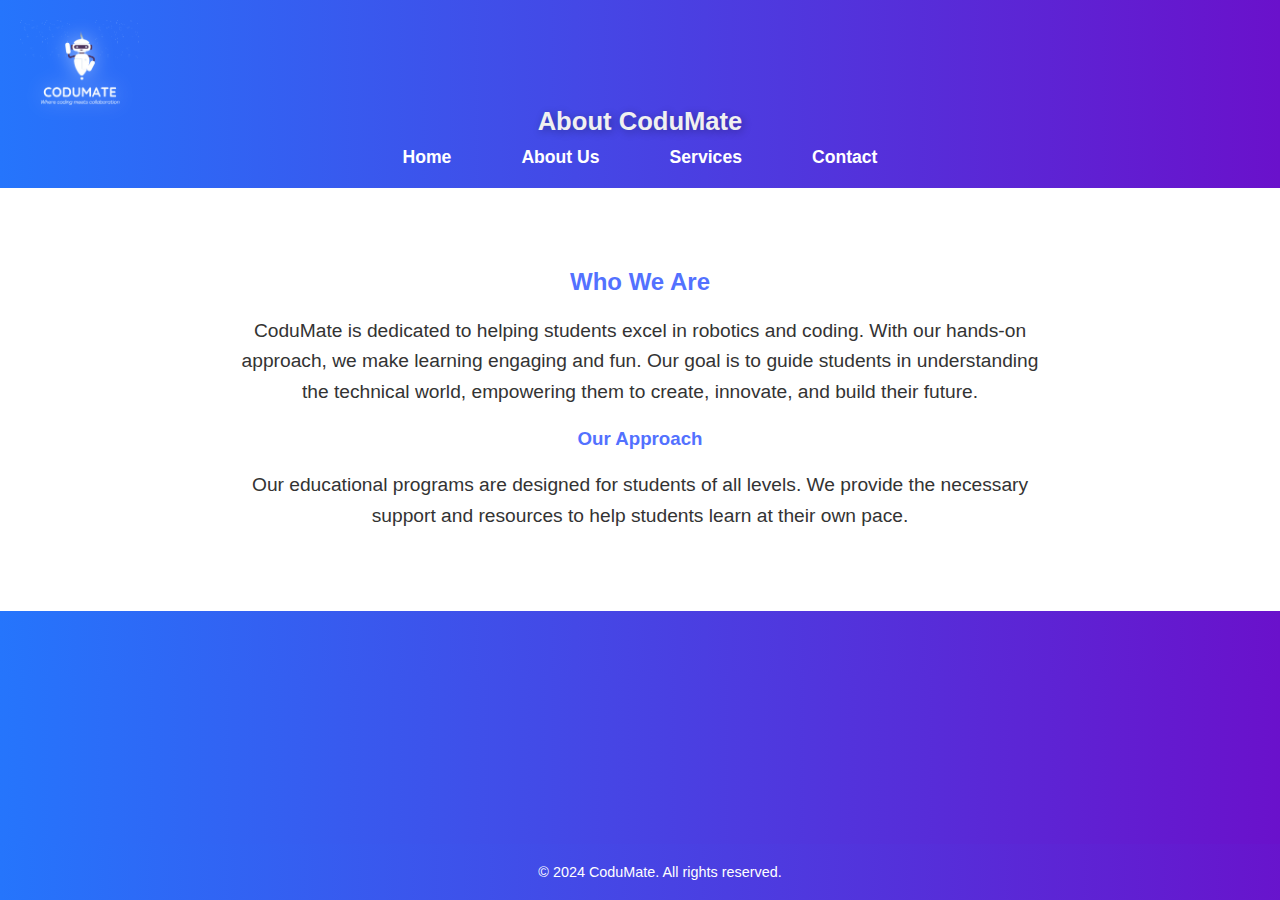
==== assets/about.html @ b76aa90e "Add files via upload" ====
<!DOCTYPE html>
<html lang="en">
<head>
    <meta charset="UTF-8">
    <meta name="viewport" content="width=device-width, initial-scale=1.0">
    <title>About Us - CoduMate</title>
    <link rel="stylesheet" href="../Scripts/style.css">
</head>
<body>
    <header>
        <div class="logo-container">
            <img src="../images/codumate_logo.png" alt="CoduMate Logo" class="logo">
        </div>
        <h1>About CoduMate</h1>
        <nav>
            <ul class="nav-menu">
                <li><a href="../index.html">Home</a></li>
                <li><a href="about.html">About Us</a></li>
                <li><a href="services.html">Services</a></li>
                <li><a href="contact.html">Contact</a></li>
            </ul>
        </nav>
        <!-- Hamburger Menu Icon -->
        <button class="hamburger" aria-label="Toggle Menu">
            &#9776;
        </button>
    </header>

    <!-- Full screen overlay for navigation menu -->
    <div class="nav-overlay">
        <!-- Close button (positioned the same as hamburger) -->
        <button class="close-menu" aria-label="Close Menu">
            &times;
        </button>
        <!-- Nav items -->
        <ul>
            <li><a href="../index.html">Home</a></li>
            <li><a href="about.html">About Us</a></li>
            <li><a href="services.html">Services</a></li>
            <li><a href="contact.html">Contact</a></li>
        </ul>
    </div>

    <section id="about">
        <h2>Who We Are</h2>
        <p>
            CoduMate is dedicated to helping students excel in robotics and coding. With our hands-on approach, we make learning engaging and fun.
            Our goal is to guide students in understanding the technical world, empowering them to create, innovate, and build their future.
        </p>

        <h3>Our Approach</h3>
        <p>
            Our educational programs are designed for students of all levels. We provide the necessary support and resources to help students learn at their own pace.
        </p>

        <!-- <div class="image-gallery">
            <img src="robotics.jpg" alt="Robotics learning">
            <img src="coding.jpg" alt="Students coding">
        </div> -->
    </section>

    <footer>
        <p>&copy; 2024 CoduMate. All rights reserved.</p>
    </footer>
    <script src="../Scripts/script.js"></script> <!-- Link to JavaScript file -->
</body>
</html>
---- Scripts/style.css ----
/* General body styling */
body {
    font-family: Arial, sans-serif;
    margin: 0;
    padding: 0;
    background-color: #f4f4f4;
    color: #333;
}

/* Header */
/* Base styles */
body, html {
    margin: 0;
    padding: 0;
    font-family: 'Poppins', sans-serif;
    overflow-x: hidden; /* Prevent horizontal overflow */
    background: linear-gradient(to left, #6a11cb, #2575fc);
    color: white;
}

header {
    display: flex;
    flex-direction: column; /* Stacking title and buttons vertically */
    align-items: center;
    background-color: transparent;
    color: white;
    padding: 20px;
    width: 100%;
    box-sizing: border-box;
    z-index: 5;
    position: relative;
}

header .logo-container {
    display: flex;
    justify-content: flex-start;
    width: 100%;
}

header .logo-container img {
    max-width: 120px;
    height: auto;
    filter: drop-shadow(0 0 10px rgba(255, 255, 255, 0.5));
}

header h1 {
    font-size: 2vw; /* Responsive font size based on viewport width */
    line-height: 1.2;
    margin: 10px 0;
    text-align: center;
    text-shadow: 2px 2px 8px rgba(0, 0, 0, 0.3);
    color: #f0f0f0;
}

/* Ensure the title is responsive on smaller screens */
@media (max-width: 1200px) {
    header h1 {
        font-size: 3vw; /* Increase size slightly for medium screens */
    }
}

@media (max-width: 600px) {
    header h1 {
        font-size: 4vw; /* Adjust for small screens */
    }
}

header nav {
    display: flex;
    justify-content: center;
    width: 100%;
    margin-top: 10px;
}

header nav ul {
    display: flex;
    list-style: none;
    margin: 0;
    padding: 0;
    gap: 20px;
}

header nav ul li a {
    color: white;
    text-decoration: none;
    font-size: 1.1rem; /* Adjust font size to fit better */
    padding: 10px;
    border-radius: 5px;
    transition: background-color 0.3s ease, color 0.3s ease;
}

header nav ul li a:hover {
    background-color: #ffcc00;
    color: #2575fc;
}

/* Hamburger Menu Styles */
.hamburger {
    display: none;
    font-size: 2rem;
    background: none;
    border: none;
    color: white;
    cursor: pointer;
    transition: transform 0.3s ease;
    position: absolute;
    top: 20px;
    right: 20px;
}

.hamburger:hover {
    transform: rotate(180deg);
}

/* Full-screen overlay menu */
.nav-overlay {
    display: none;
    position: fixed;
    top: 0;
    left: 0;
    height: 100vh;
    width: 100vw;
    background: linear-gradient(135deg, #ffcc00, #6a11cb);
    z-index: 100;
    justify-content: center;
    align-items: center;
    flex-direction: column;
    transition: opacity 0.5s ease, transform 0.5s ease, visibility 0.5s ease;
    visibility: hidden;
    opacity: 0;
    transform: scale(1.1); /* Initial transform for effect */
}

/* Show overlay when active */
.nav-overlay.active {
    display: flex;
    visibility: visible;
    opacity: 1;
    transform: scale(1); /* Smooth transition */
}

/* Styling for overlay menu items */
.nav-overlay ul {
    list-style: none;
    margin: 0;
    padding: 0;
}

.nav-overlay ul li {
    margin: 20px 0;
}

.nav-overlay ul li a {
    font-size: 2rem;
    color: white;
    text-decoration: none;
    transition: color 0.3s ease, transform 0.3s ease;
}

.nav-overlay ul li a:hover {
    color: #ffcc00;
    transform: scale(1.1);
}

/* Close button styles */
.close-menu {
    font-size: 2rem;
    color: white;
    background: none;
    border: none;
    cursor: pointer;
    transition: transform 0.3s ease;
    position: absolute;
    top: 20px;
    right: 20px; /* Same position as hamburger */
}

.close-menu:hover {
    transform: rotate(90deg);
}

/* Hamburger visibility on small screens */
@media (max-width: 600px) {
    .hamburger {
        display: block;
    }

    /* Hide the regular navigation links on smaller screens */
    header nav ul {
        display: none;
    }
}


/* Container for logo */
.logo-container {
    flex-shrink: 0; /* Prevent logo from shrinking */
}

/* Responsive logo styling */
.logo {
    max-width: 200px; /* Set a maximum width */
    height: auto;     /* Maintain aspect ratio */
}

header h1 {
    margin: 0;
}

/* Navigation */
nav {
    margin-top: 20px; /* Space between title and navigation */
}

nav ul {
    list-style: none;
    padding: 0;
    margin: 0;
    display: flex; /* Horizontal layout for navigation items */
    justify-content: center; /* Center align the items */
}

nav ul li {
    margin: 0 15px;
}

nav ul li a {
    color: white;
    text-decoration: none;
    font-weight: bold;
    font-size: 1.2em;
    padding: 10px;
    border-radius: 5px;
    transition: background-color 0.3s ease;
}

nav ul li a:hover {
    background-color: #2f59d1; /* Darker blue on hover */
}

/* Main section styling */
section {
    padding: 60px 20px;
    text-align: center;
    background-color: white;
    margin-bottom: 60px;
}

section h2, section h3 {
    color: #5371ff; /* The blue color */
    font-weight: bold;
    margin-bottom: 20px;
}

section p {
    font-size: 1.2em;
    line-height: 1.6em;
    max-width: 800px;
    margin: 20px auto;
    color: #333;
}

/* Centering the titles and text */
h2, h3 {
    text-align: center;
    margin-bottom: 20px;
}

/* Contact Section */
.contact {
    padding: 60px 20px;
    background-color: #f4f4f4;
    text-align: center;
}

/* Contact Form */
#contactForm {
    display: flex;
    flex-direction: column; /* Arrange form elements vertically */
    align-items: center; /* Center align form elements */
    max-width: 600px; /* Set a max-width for the form */
    margin: 0 auto; /* Center the form within the section */
    background-color: white;
    padding: 20px;
    border-radius: 8px;
    box-shadow: 0 4px 8px rgba(0, 0, 0, 0.1);
}

#contactForm label {
    margin-bottom: 10px;
    font-weight: bold;
    color: #5371ff; /* Blue color for labels */
    font-size: 1.1em;
    text-align: center;
    width: 100%;
}

#contactForm input,
#contactForm textarea {
    width: 100%;
    max-width: 500px; /* Ensure inputs and textarea don't stretch too wide */
    padding: 10px;
    margin-bottom: 20px;
    border: 1px solid #ddd;
    border-radius: 4px;
    font-size: 1em;
}

#contactForm button {
    background-color: #5371ff; /* Blue color for button */
    color: white;
    border: none;
    padding: 15px 30px;
    border-radius: 4px;
    font-size: 1.1em;
    cursor: pointer;
    transition: background-color 0.3s ease;
}

#contactForm button:hover {
    background-color: #2f59d1; /* Darker blue on hover */
}

/* Ensure the contact form elements are centered and spaced correctly */
#contactForm input:focus,
#contactForm textarea:focus {
    border-color: #5371ff; /* Blue border on focus */
}

/* Course section styling */
.course-section {
    display: flex;
    flex-direction: column;
    align-items: center;
    gap: 40px;
}

.course-type {
    max-width: 800px;
    text-align: left;
    background-color: #f9f9f9; /* Slightly different background for course sections */
    padding: 20px;
    border-radius: 5px;
    box-shadow: 0 4px 8px rgba(0, 0, 0, 0.1);
}

.course-type h3 {
    color: #5371ff; /* Blue color for headings */
    font-size: 2em;
}

.course-type h4 {
    font-size: 1.5em;
    margin-top: 20px;
    color: #5371ff; /* Blue color for subheadings */
}

.course-catalog {
    list-style: none;
    padding: 0;
    margin: 10px 0;
}

.course-catalog li {
    font-size: 1.1em;
    line-height: 1.6em;
    margin: 10px 0;
}

.course-catalog li a {
    color: #5371ff; /* Blue color for links */
    text-decoration: none;
    transition: color 0.3s ease;
}

.course-catalog li a:hover {
    text-decoration: underline;
    color: #2f59d1; /* Darker blue on hover */
}


/* Footer styling */
footer {
    text-align: center;
    padding: 20px;
    background: linear-gradient(to left, #6a11cb, #2575fc);
    color: white;
    position: fixed;
    bottom: 0;
    width: 100%;
    left: 0;
}

footer p {
    margin: 0;
    font-size: 0.9em;
}

/* Animations for widgets */
@keyframes fadeInUp {
    0% {
        opacity: 0;
        transform: translateY(30px);
    }
    100% {
        opacity: 1;
        transform: translateY(0);
    }
}

section, header, footer, .image-gallery img, nav ul, .course-type {
    animation: fadeInUp 1s ease-in-out;
}

/* Hover effect on navigation */
nav ul li a:hover {
    text-decoration: underline;
}

/* Ensure all animations are smooth */
* {
    transition: all 0.3s ease-in-out;
}

.qr-code {
    width: 150px; /* Adjust this value to change the size */
    height: auto; /* Maintains aspect ratio */
    margin: 20px auto;
    display: block;
}



/* Vertical tabs styling (if needed) */
.tab-container {
    display: flex;
    flex-direction: column; /* Align tabs vertically */
}

.tab-item {
    padding: 10px;
    background-color: #5371ff; /* Blue background for tabs */
    color: white;
    border: 1px solid #ddd;
    border-radius: 4px;
    margin-bottom: 10px;
    cursor: pointer;
    transition: background-color 0.3s ease;
}

.tab-item:hover {
    background-color: #2f59d1; /* Darker blue on hover */
}

.tab-content {
    padding: 20px;
    background-color: white;
    border: 1px solid #ddd;
    border-radius: 4px;
}

/* Ensure the main container for categories displays items horizontally */
.course-category {
    display: flex;
    flex-direction: column; /* Stack categories vertically */
    align-items: center; /* Center align categories horizontally */
    gap: 40px; /* Space between categories */
}

/* Horizontal layout for age columns within each category */
.age-columns {
    display: flex; /* Arrange age columns horizontally */
    gap: 20px; /* Space between age columns */
    justify-content: center; /* Center align age columns horizontally */
    width: 100%; /* Ensure container takes full width */
}

/* Ensure consistent spacing and alignment for the Show More link */
.age-column {
    max-width: 400px; /* Limit width of each column */
    text-align: center; /* Center text in each column */
    background-color: #f9f9f9;
    padding: 20px;
    border-radius: 5px;
    box-shadow: 0 4px 8px rgba(0, 0, 0, 0.1);
    box-sizing: border-box; /* Ensure padding and border are included in width */
    flex: 1; /* Allow columns to grow and shrink as needed */
    display: flex;
    flex-direction: column; /* Stack items vertically */
    align-items: center; /* Center align items horizontally */
}


/* Ensure the main container for categories displays items horizontally */
.curriculum-category {
    display: flex;
    flex-direction: column; /* Stack categories vertically */
    align-items: center; /* Center align categories horizontally */
    gap: 80px; /* Space between categories */
}

/* Horizontal layout for age columns within each category */
.curriculum-columns {
    display: flex; /* Arrange age columns horizontally */
    gap: 20px; /* Space between age columns */
    justify-content: center; /* Center align age columns horizontally */
    width: 100%; /* Ensure container takes full width */
}


/* Ensure consistent spacing and alignment for the Show More link */
.curriculum-column {
    min-width: 100px; /* Limit width of each column */
    
    text-align: center; /* Center text in each column */
    background-color: #2d2d2d;
    padding: 20px;
    border-radius: 5px;
    box-shadow: 0 4px 8px rgba(0, 0, 0, 0.1);
    box-sizing: border-box; /* Ensure padding and border are included in width */
    flex: 1; /* Allow columns to grow and shrink as needed */
    display: flex;
    flex-direction: column; /* Stack items vertically */
    align-items: center; /* Center align items horizontally */
}


/* Styling for Show More link */
.show-more {
    display: block;
    color: #5371ff;
    text-decoration: none;
    font-weight: bold;
    margin-top: auto; /* Push to the bottom of the column */
    transition: color 0.3s ease;
}

.show-more:hover {
    color: #2f59d1; /* Darker blue on hover */
}

/* Hide content by default */
.desktop-content {
    display: none;
}

/* Show content only on desktop devices */
@media only screen and (min-width: 0px) {
    .desktop-content {
        display: block;
    }
}
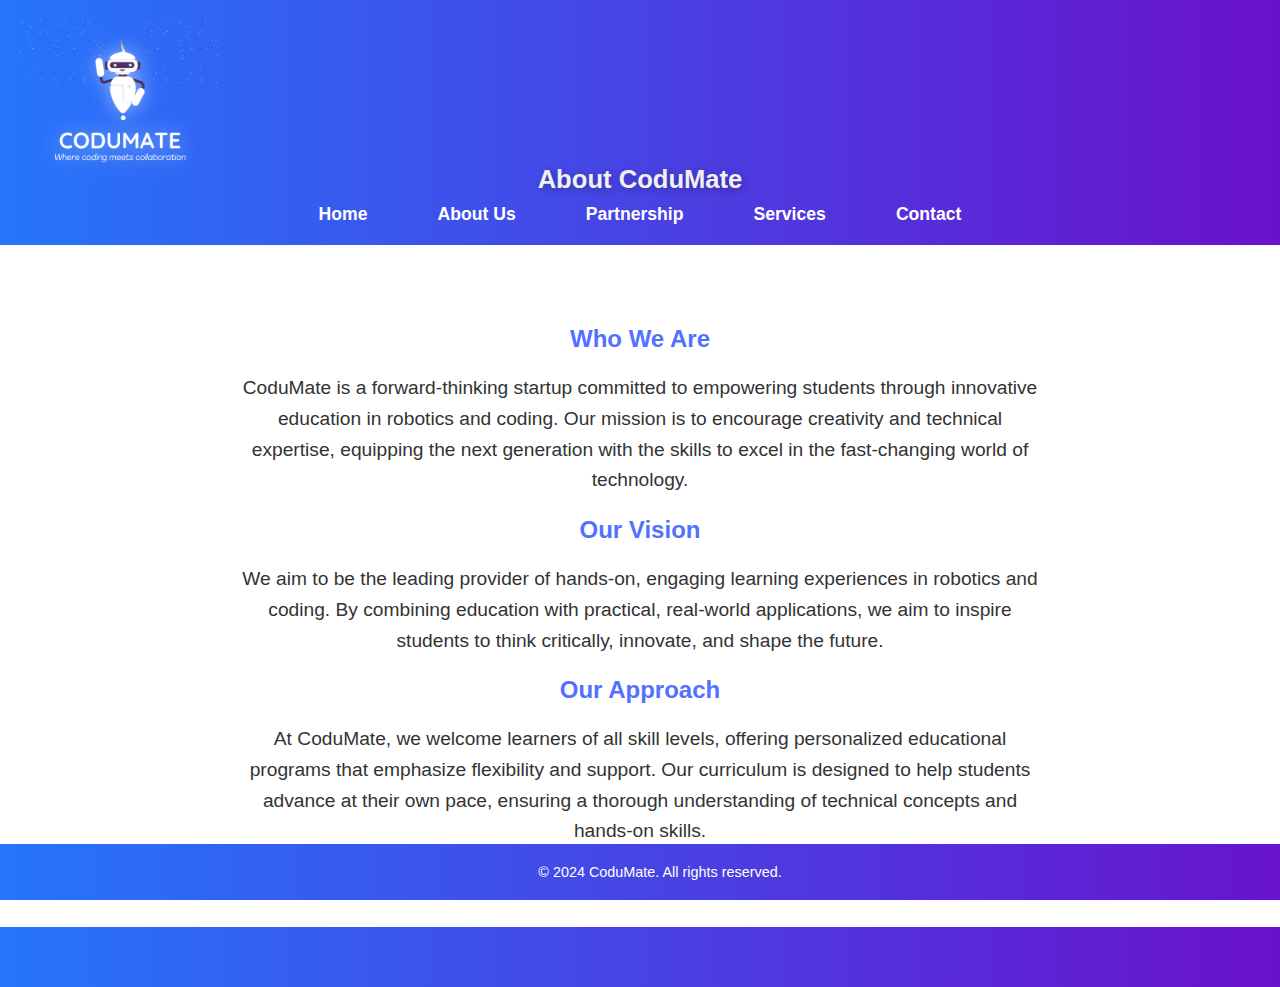
==== commit 0e1bb0f6: "Add files via upload" ====
--- a/assets/about.html
+++ b/assets/about.html
@@ -16,6 +16,7 @@
             <ul class="nav-menu">
                 <li><a href="../index.html">Home</a></li>
                 <li><a href="about.html">About Us</a></li>
+                <li><a href="partnership.html">Partnership</a></li>
                 <li><a href="services.html">Services</a></li>
                 <li><a href="contact.html">Contact</a></li>
             </ul>
@@ -36,6 +37,7 @@
         <ul>
             <li><a href="../index.html">Home</a></li>
             <li><a href="about.html">About Us</a></li>
+            <li><a href="partnership.html">Partnership</a></li>
             <li><a href="services.html">Services</a></li>
             <li><a href="contact.html">Contact</a></li>
         </ul>
@@ -44,14 +46,15 @@
     <section id="about">
         <h2>Who We Are</h2>
         <p>
-            CoduMate is dedicated to helping students excel in robotics and coding. With our hands-on approach, we make learning engaging and fun.
-            Our goal is to guide students in understanding the technical world, empowering them to create, innovate, and build their future.
+            CoduMate is a forward-thinking startup committed to empowering students through innovative education in robotics and coding. Our mission is to encourage creativity and technical expertise, equipping the next generation with the skills to excel in the fast-changing world of technology.
         </p>
-
-        <h3>Our Approach</h3>
+        <h2>Our Vision</h2>
+        <p> We aim to be the leading provider of hands-on, engaging learning experiences in robotics and coding. By combining education with practical, real-world applications, we aim to inspire students to think critically, innovate, and shape the future.
+        </p>
+        <h2>Our Approach</h2>
         <p>
-            Our educational programs are designed for students of all levels. We provide the necessary support and resources to help students learn at their own pace.
-        </p>
+            At CoduMate, we welcome learners of all skill levels, offering personalized educational programs that emphasize flexibility and support. Our curriculum is designed to help students advance at their own pace, ensuring a thorough understanding of technical concepts and hands-on skills.
+        </p> 
 
         <!-- <div class="image-gallery">
             <img src="robotics.jpg" alt="Robotics learning">
--- a/Scripts/style.css
+++ b/Scripts/style.css
@@ -38,7 +38,7 @@
 }
 
 header .logo-container img {
-    max-width: 120px;
+    max-width: 200px;
     height: auto;
     filter: drop-shadow(0 0 10px rgba(255, 255, 255, 0.5));
 }
@@ -266,66 +266,55 @@
     margin-bottom: 20px;
 }
 
-/* Contact Section */
-.contact {
-    padding: 60px 20px;
-    background-color: #f4f4f4;
+.partnership-grid {
+    display: grid;
+    grid-template-columns: repeat(2, 1fr); /* 2 columns of equal width */
+    gap: 20px; /* Add some space between items */
+    margin: 20px 0;
+}
+
+.partner {
+    background-color: #f9f9f9; /* Optional: Add a background to each partner */
+    padding: 15px;
+    border-radius: 8px;
+    box-shadow: 0 4px 8px rgba(0, 0, 0, 0.1); /* Optional: Add a shadow for some depth */
     text-align: center;
 }
 
-/* Contact Form */
-#contactForm {
-    display: flex;
-    flex-direction: column; /* Arrange form elements vertically */
-    align-items: center; /* Center align form elements */
-    max-width: 600px; /* Set a max-width for the form */
-    margin: 0 auto; /* Center the form within the section */
-    background-color: white;
-    padding: 20px;
-    border-radius: 8px;
-    box-shadow: 0 4px 8px rgba(0, 0, 0, 0.1);
-}
-
-#contactForm label {
+.partner-logo {
+    width: 100%;
+    max-width: 150px; /* Limit the width of logos */
+    height: auto;
     margin-bottom: 10px;
-    font-weight: bold;
-    color: #5371ff; /* Blue color for labels */
-    font-size: 1.1em;
-    text-align: center;
-    width: 100%;
-}
-
-#contactForm input,
-#contactForm textarea {
-    width: 100%;
-    max-width: 500px; /* Ensure inputs and textarea don't stretch too wide */
-    padding: 10px;
-    margin-bottom: 20px;
-    border: 1px solid #ddd;
-    border-radius: 4px;
-    font-size: 1em;
-}
-
-#contactForm button {
-    background-color: #5371ff; /* Blue color for button */
-    color: white;
-    border: none;
-    padding: 15px 30px;
-    border-radius: 4px;
-    font-size: 1.1em;
-    cursor: pointer;
-    transition: background-color 0.3s ease;
-}
-
-#contactForm button:hover {
-    background-color: #2f59d1; /* Darker blue on hover */
-}
-
-/* Ensure the contact form elements are centered and spaced correctly */
-#contactForm input:focus,
-#contactForm textarea:focus {
-    border-color: #5371ff; /* Blue border on focus */
-}
+}
+
+@media (max-width: 768px) {
+    .partnership-grid {
+        grid-template-columns: 1fr; /* Stack the items in one column on smaller screens */
+    }
+}
+
+
+
+
+.qr-code-container {
+    display: flex;                 /* Use flexbox for layout */
+    justify-content: space-between; /* Space between columns */
+    margin: 20px 0;               /* Add some vertical space around the section */
+}
+
+.qr-code-item {
+    width: calc(50% - 10px);      /* Each item takes half the width */
+    box-sizing: border-box;        /* Include padding and border in width */
+}
+
+.qr-code {
+    max-width: 150px;             /* Set a maximum width for the QR codes */
+    height: auto;                 /* Maintain aspect ratio */
+}
+
+
+
 
 /* Course section styling */
 .course-section {
@@ -378,6 +367,25 @@
     color: #2f59d1; /* Darker blue on hover */
 }
 
+.video-container {
+    margin: 20px 0; /* Add some space around the video */
+}
+
+
+.album-6 {
+    display: grid; /* Use grid layout for the album */
+    grid-template-columns: repeat(3, 1fr); /* 3 columns */
+    gap: 10px; /* Space between photos */
+    max-width: 900px; /* Maximum width of the album */
+    margin: 20px; /* Margin around the album */
+}
+
+.album-6 img {
+    width: 100%; /* Make images responsive */
+    height: auto; /* Maintain aspect ratio */
+    border-radius: 5px; /* Optional: add rounded corners */
+    box-shadow: 0 2px 5px rgba(0, 0, 0, 0.2); /* Optional: add shadow effect */
+}
 
 /* Footer styling */
 footer {
@@ -422,12 +430,7 @@
     transition: all 0.3s ease-in-out;
 }
 
-.qr-code {
-    width: 150px; /* Adjust this value to change the size */
-    height: auto; /* Maintains aspect ratio */
-    margin: 20px auto;
-    display: block;
-}
+
 
 
 
